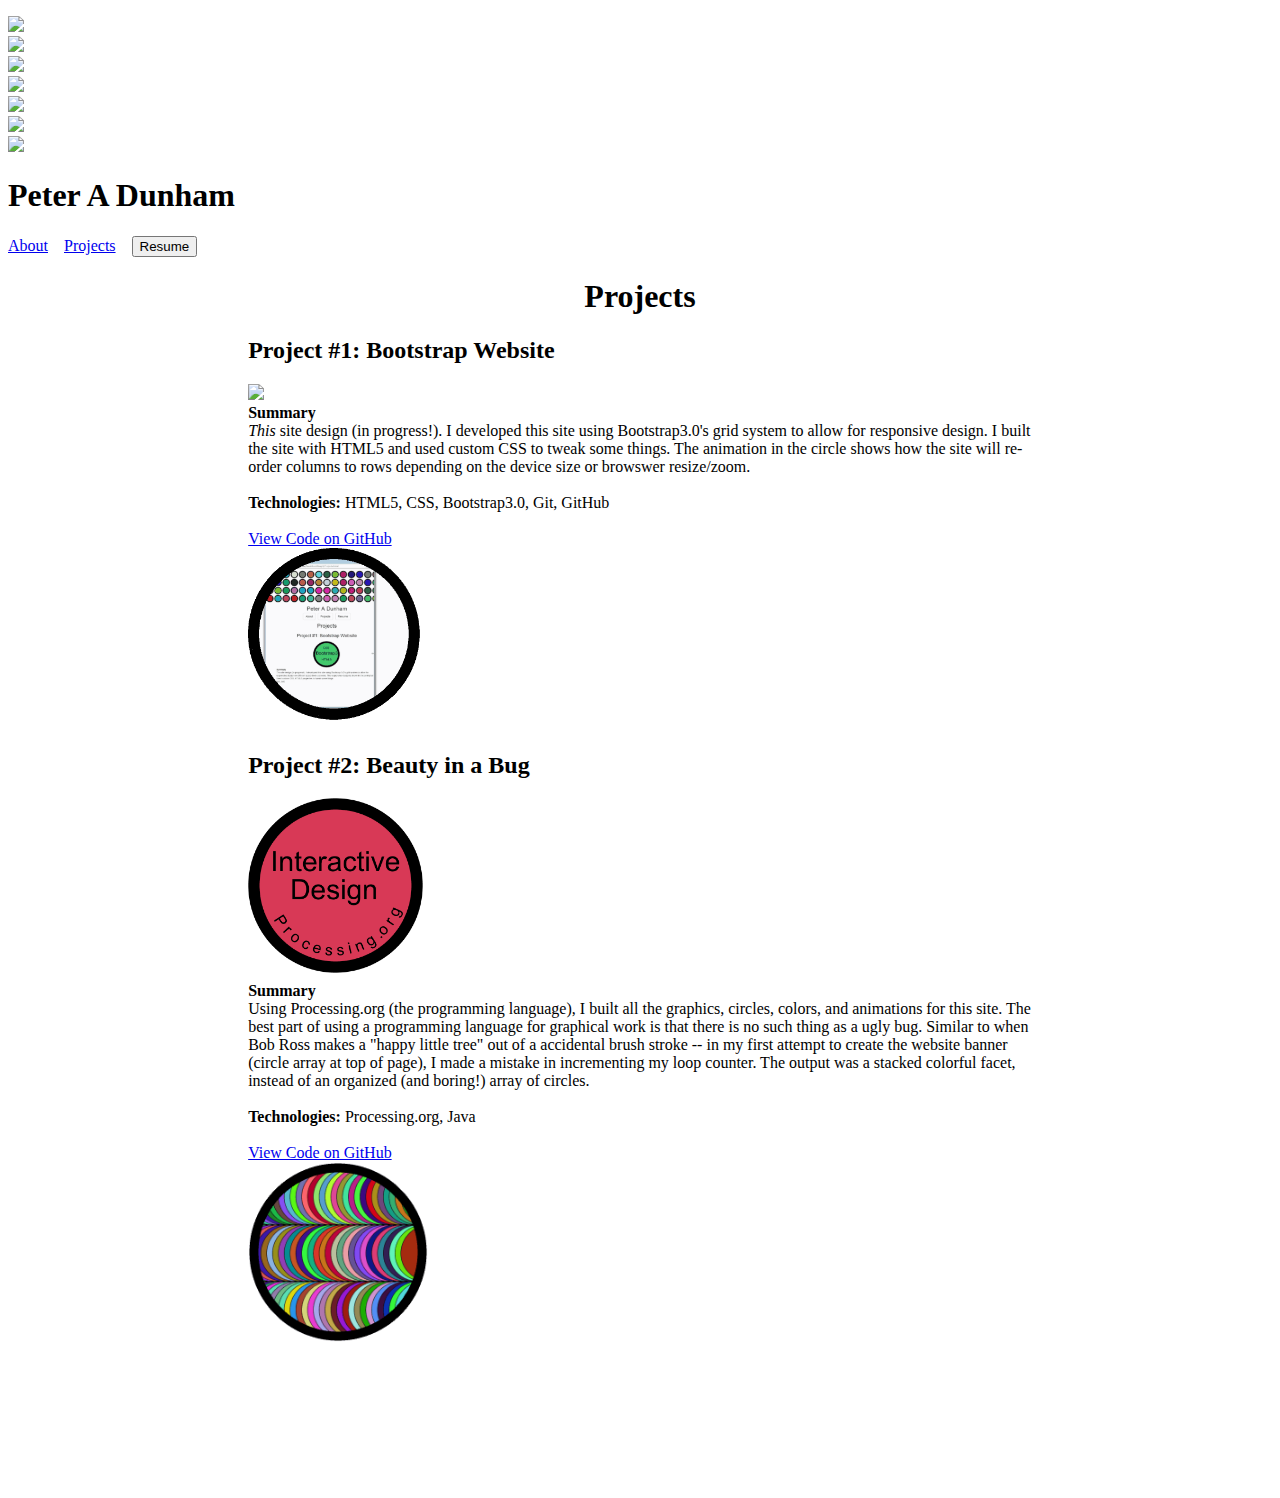
==== Projects.html @ b30ba771 "Project 2 Added" ====
<!DOCTYPE html>
<html lang="en">
<head>
<meta charset="UTF-8">
<meta http-equiv="X-UA-Compatible" content="IE=edge">
<meta name="viewport" content="width=device-width, initial-scale=1">
<title>Peter A Dunham</title>

<!-- Bootstrap -->
<link href="css/bootstrap.css" rel="stylesheet">
<link href="css/custom.css" rel="stylesheet">
<!-- HTML5 shim and Respond.js for IE8 support of HTML5 elements and media queries -->
<!-- WARNING: Respond.js doesn't work if you view the page via file:// -->
<!--[if lt IE 9]>
      <script src="https://oss.maxcdn.com/html5shiv/3.7.2/html5shiv.min.js"></script>
      <script src="https://oss.maxcdn.com/respond/1.4.2/respond.min.js"></script>
    <![endif]-->
</head>
<body>
    <p>
    <p>

<div class="row no-gutter">
    <div class="col-md-4 col-lg-4">
        <div class="visible-lg text-success "><img src="banner.png"></div>
        <div class="visible-md text-warning"><img src="banner.png"></div>
        <div class="visible-xs visible-sm text-danger"><img src="banner.png"></div>
    </div>
    
    <div class="col-md-4 col-lg-4">
        <div class="visible-lg text-success nopadding"><img src="banner.png"></div>
        <div class="visible-md text-warning"><img src="banner.png"></div>
        <!--<div class="visible-xs visible-sm text-danger">Extra Small and Small Devices</div>-->
    
    </div>
    
    <div class="col-md-4 col-lg-4">
        <div class="visible-lg text-success nopadding"><img src="banner.png"></div>
        <div class="visible-md text-warning"><img src="banner.png"></div>
        <!--<div class="visible-xs visible-sm text-danger">Extra Small and Small Devices</div>-->
    </div>
</div> <!--Closing Row-->

<div class="row no-gutter">
 	<div class="col-md-12 col-lg-12 col-sm-12 col-xs-12">
        <h1 class="text-center">Peter A Dunham</h1>
    </div>
        <!--<div class="visible-md"><h2 class="text-center">Peter A Dunham</h2></div>
        <div class="visible-xs visible-sm"><h2 class="text-center">Peter A Dunham</h2>-->
</div>

<div class="row no-gutter">
    <div class="col-md-12 col-lg-12 text-center" >
        <a href="index.html" type="button" class="btn btn-default btn-lg">About</a> &nbsp;&nbsp;        
        <a href="Projects.html" type="button" class="btn btn-default btn-lg">Projects</a> &nbsp;&nbsp
        <button type="button" class="btn btn-default btn-lg">Resume</button>
    </div>     
</div>

<div class="container new-padding"> 
    <div class="row">
 	    <div class="col-md-12 col-lg-12 col-sm-12 col-xs-12">
            <h1 align="center">Projects</h1>
        </div>
   </div>
   
   
   
   <div class="row add-botspace">
 	    <div class="col-md-12 col-lg-12 col-sm-12 col-xs-12">
           <h2 align="left"> <div class="text-center-responsive">Project #1: Bootstrap Website</div></h2>
            
        </div>
   </div>
   
   <div class="row limit">
    <div class="col-md-3 col-lg-3 text-center">
         <img class="project-img" src="Project1.png"/>
        
    </div>
      <div class="col-md-6 col-lg-6 text-left"><strong>Summary</strong><br>
      
      <em>This </em>site design (in progress!).  I developed this site using Bootstrap3.0's grid system to allow for responsive design. I built the site with HTML5 and used custom CSS to tweak some things. The animation in the circle shows how the site will re-order columns to rows depending on the device size or browswer resize/zoom. <br>
      <br>
      <b>Technologies:</b> HTML5, CSS, Bootstrap3.0, Git, GitHub
      <br>
      <br>
      <a href="http://github.com/dunhampa/BasicBootStrap3">View Code on GitHub</a>
      </div>
    <div class="col-md-3 col-lg-3 text-center"><img class="project-img" src="export.gif"/></div>
    
   
    
</div>
   
      <div class="row add-botspace">
 	    <div class="col-md-12 col-lg-12 col-sm-12 col-xs-12">
           <h2 align="left"> <div class="text-center-responsive">Project #2: Beauty in a Bug</div></h2>
            
        </div>
   </div>
     <div class="row limit">
    <div class="col-md-3 col-lg-3 text-center">
         <img class="project-img" src="Project2.png"/>
        
    </div>
      <div class="col-md-6 col-lg-6 text-left"><strong>Summary</strong><br>
      
      Using Processing.org (the programming language), I built all the graphics, circles, colors, and animations for this site.
      The best part of using a programming language for graphical work is that there is no such thing as a ugly bug. Similar to when Bob Ross makes a "happy little tree" out of a accidental brush stroke --  in my first attempt to create the website banner (circle array at top of page), I made a mistake in incrementing my loop counter.  The output was a stacked colorful facet, instead of an organized (and boring!) array of circles.<br>
      <br>
      <b>Technologies:</b> Processing.org, Java
      <br>
      <br>
      <a href="http://github.com/dunhampa/BasicBootStrap3">View Code on GitHub</a>
      </div>
    <div class="col-md-3 col-lg-3 text-center"><img class="project-img" src="export 2.gif"/></div>
    <br>
    <br>
    <br>
   &nbsp;
    
</div>
  
   <br>
    <br>
    <br>
   &nbsp;
   
   
   
   
   </div>   
 





<!-- jQuery (necessary for Bootstrap's JavaScript plugins) --> 
<script src="js/jquery-1.11.3.min.js"></script>

<!-- Include all compiled plugins (below), or include individual files as needed --> 
<script src="js/bootstrap.js"></script>
</body>
</html>
---- css/custom.css ----
/* CSS Document */
img{width: 100%;}

.nopadding {
   padding: 0 !important;
   margin: 0 !important;
}


.row.no-gutter {
  margin-left: 0;
  margin-right: 0;
}

.row.no-gutter [class*='col-']:not(:first-child),
.row.no-gutter [class*='col-']:not(:last-child) {
  padding-right: 0;
  padding-left: 0;
}

.new-padding{
   padding-left: 19% !important;
   padding-right: 19% !important;
}

.p-font{
   font-size: 16px;
   line-height: 2;
}

my-footer{
   font-size: 8px;
   line-height: 1;
}

 .col-sm-height {
    display: table-cell;
    float: none;
    height: 50%;
 }
 
 .project-img {
    max-height: 180px;
    max-width: 180px;
    
}
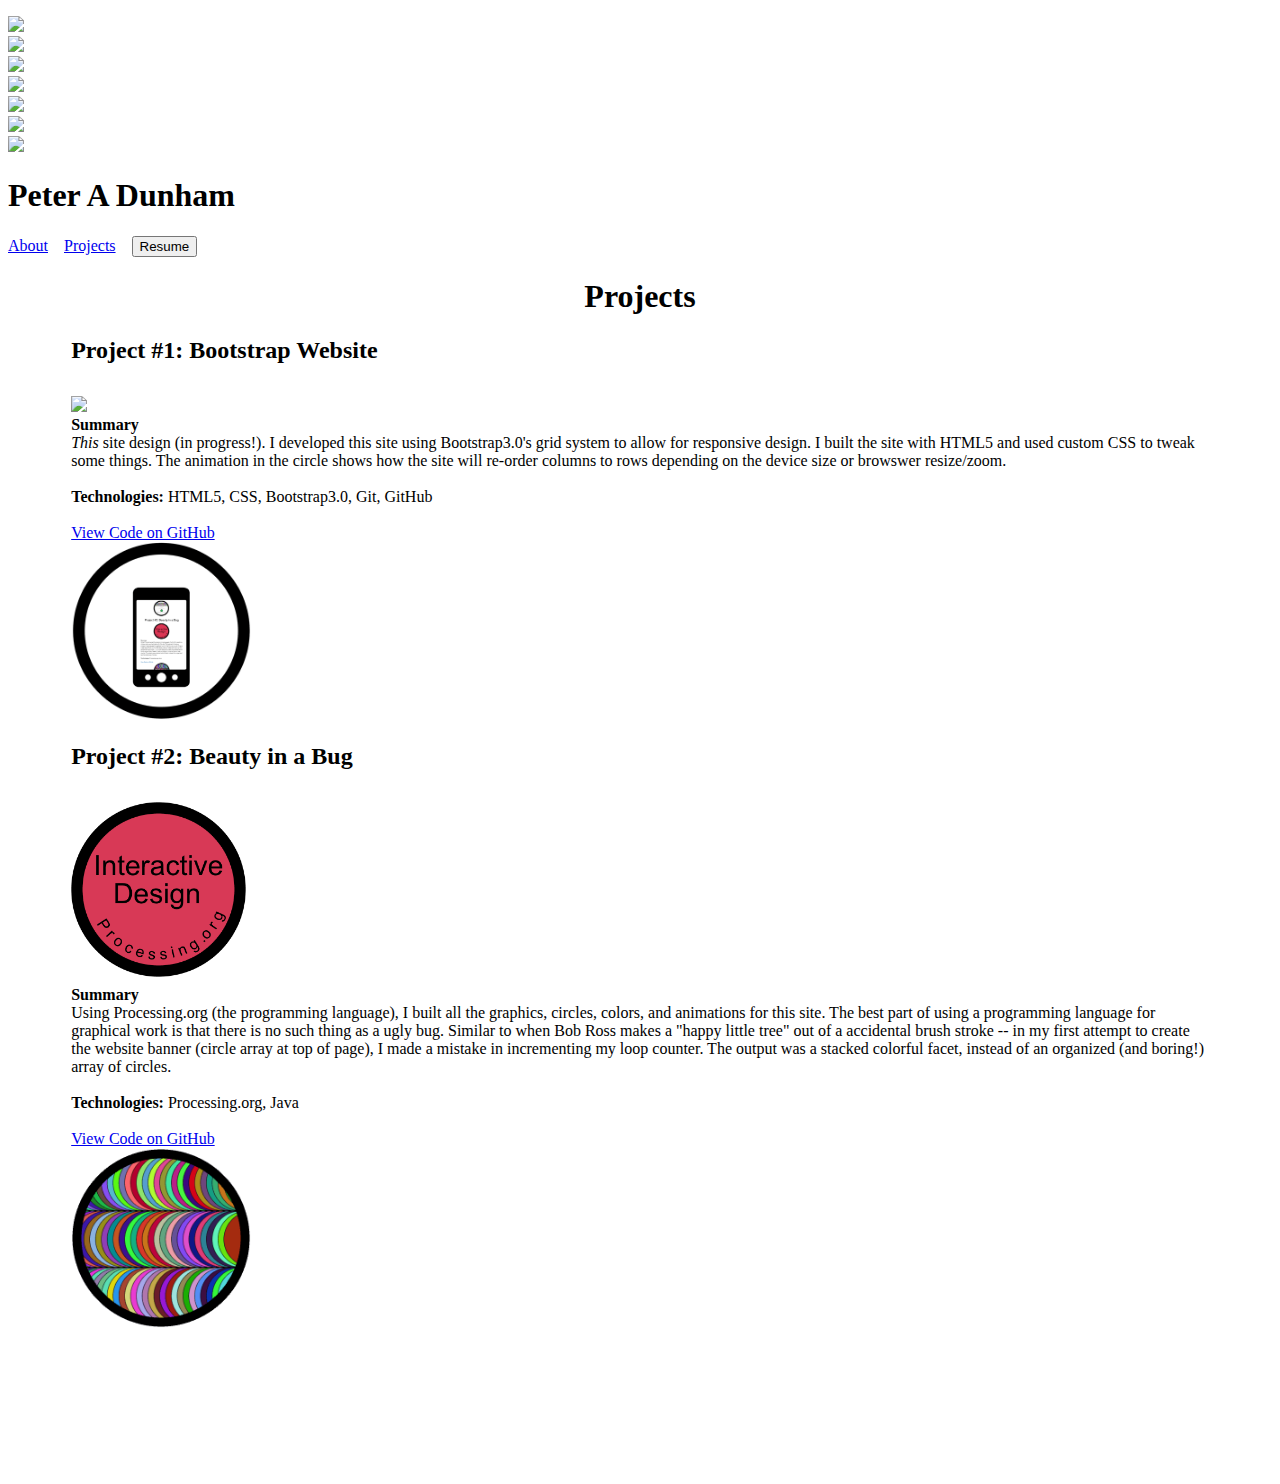
==== commit ad2be627: "Adding gif for project 2" ====
--- a/Projects.html
+++ b/Projects.html
@@ -87,7 +87,9 @@
       <br>
       <a href="http://github.com/dunhampa/BasicBootStrap3">View Code on GitHub</a>
       </div>
-    <div class="col-md-3 col-lg-3 text-center"><img class="project-img" src="export.gif"/></div>
+    <!--<div class="col-md-3 col-lg-3 text-center"><img class="project-img" src="export 4.gif"/></div>-->
+    <div class="col-md-3 col-lg-3 text-center"><img class="project-img" src="testing3.gif"/></div>
+    
     
    
     
@@ -112,9 +114,11 @@
       <b>Technologies:</b> Processing.org, Java
       <br>
       <br>
-      <a href="http://github.com/dunhampa/BasicBootStrap3">View Code on GitHub</a>
+      <a href="https://github.com/dunhampa/Full_Random_Color_Circle">View Code on GitHub</a>
       </div>
     <div class="col-md-3 col-lg-3 text-center"><img class="project-img" src="export 2.gif"/></div>
+    <!--<div class="col-md-3 col-lg-3 text-center"><img class="project-img" src="BadLoopGifTest2.gif"/></div>-->
+    
     <br>
     <br>
     <br>
@@ -137,6 +141,7 @@
 
 
 
+
 <!-- jQuery (necessary for Bootstrap's JavaScript plugins) --> 
 <script src="js/jquery-1.11.3.min.js"></script>
 
--- a/css/custom.css
+++ b/css/custom.css
@@ -19,8 +19,8 @@
 }
 
 .new-padding{
-   padding-left: 19% !important;
-   padding-right: 19% !important;
+   padding-left: 5% !important;
+   padding-right: 5% !important;
 }
 
 .p-font{
@@ -31,6 +31,10 @@
 my-footer{
    font-size: 8px;
    line-height: 1;
+}
+
+.row.add-botspace{
+   padding-bottom:12px !important;
 }
 
  .col-sm-height {
@@ -44,5 +48,49 @@
     max-width: 180px;
     
 }
-	
-  +	/*http://www.bootply.com/66024
+	http://stackoverflow.com/questions/17377379/responsive-text-alignment-in-twitters-bootstrap-2-x
+	*/
+@media (min-width:992px)
+{
+  .text-right-responsive {text-align:right;}
+  .text-center-responsive {text-align:left;}
+} 
+@media (max-width:991px)
+{
+  .text-right {text-align:left;}
+  .text-center-responsive {text-align:center;}
+}
+
+.hi {
+    width: 180px;
+    height: 180px;
+    background-image: url("BiggerSpiriteSmall.png");
+    
+    -webkit-animation: play  4s steps(2) infinite;
+       -moz-animation: play  4s steps(2) infinite;
+        -ms-animation: play  4s steps(2) infinite;
+         -o-animation: play  4s steps(2) infinite;
+            animation: play  4s steps(2) infinite;
+}
+
+@-webkit-keyframes play {
+   from { background-position:    0px; }
+     to { background-position: -360px; }
+}
+
+@-moz-keyframes play {
+   from { background-position:    0px; }
+     to { background-position: -360px; }
+}
+
+
+@-o-keyframes play {
+   from { background-position:    0px; }
+     to { background-position: -360px; }
+}
+
+@keyframes play {
+   from { background-position:    0px; }
+     to { background-position: -360px; }
+}
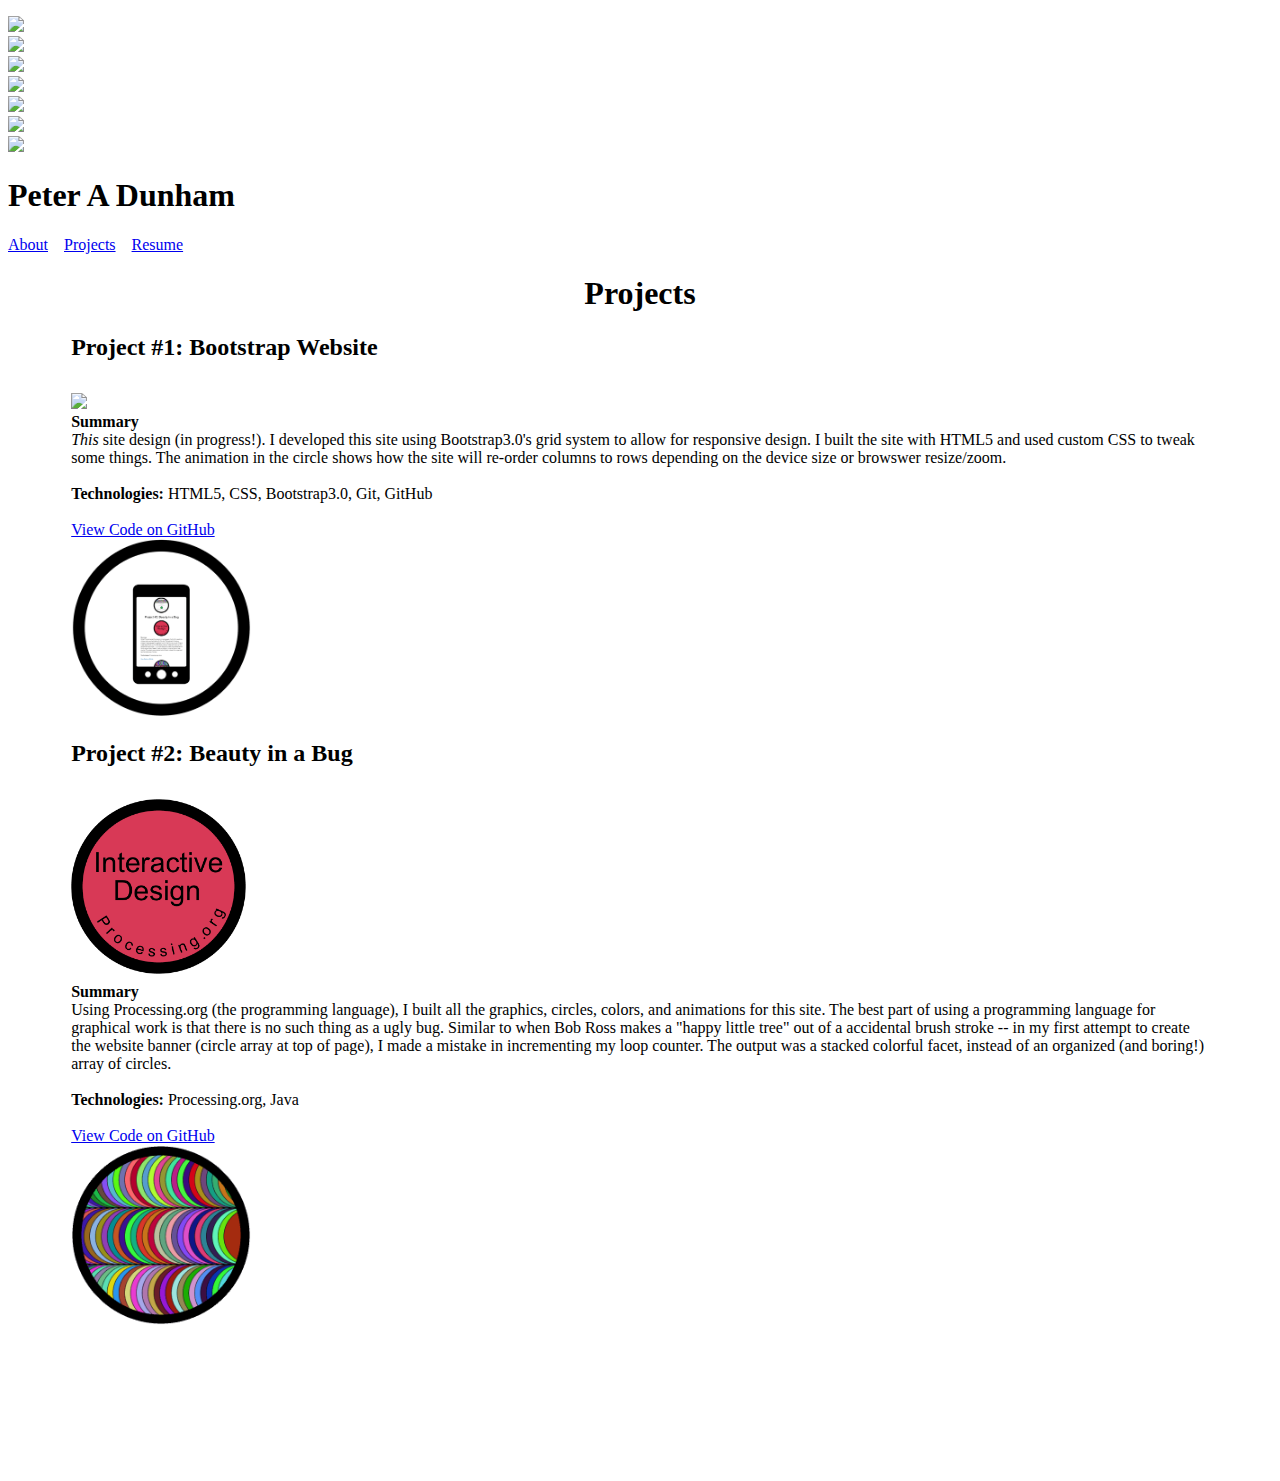
==== commit da768e1f: "adding resume, fixing typo" ====
--- a/Projects.html
+++ b/Projects.html
@@ -53,7 +53,7 @@
     <div class="col-md-12 col-lg-12 text-center" >
         <a href="index.html" type="button" class="btn btn-default btn-lg">About</a> &nbsp;&nbsp;        
         <a href="Projects.html" type="button" class="btn btn-default btn-lg">Projects</a> &nbsp;&nbsp
-        <button type="button" class="btn btn-default btn-lg">Resume</button>
+        <a href="Dunham Peter Resume 2016.pdf" type="button" class="btn btn-default btn-lg">Resume</a>
     </div>     
 </div>
 
@@ -114,7 +114,7 @@
       <b>Technologies:</b> Processing.org, Java
       <br>
       <br>
-      <a href="https://github.com/dunhampa/Full_Random_Color_Circle">View Code on GitHub</a>
+      <a href="https://github.com/dunhampa/Processing-Projects">View Code on GitHub</a>
       </div>
     <div class="col-md-3 col-lg-3 text-center"><img class="project-img" src="export 2.gif"/></div>
     <!--<div class="col-md-3 col-lg-3 text-center"><img class="project-img" src="BadLoopGifTest2.gif"/></div>-->
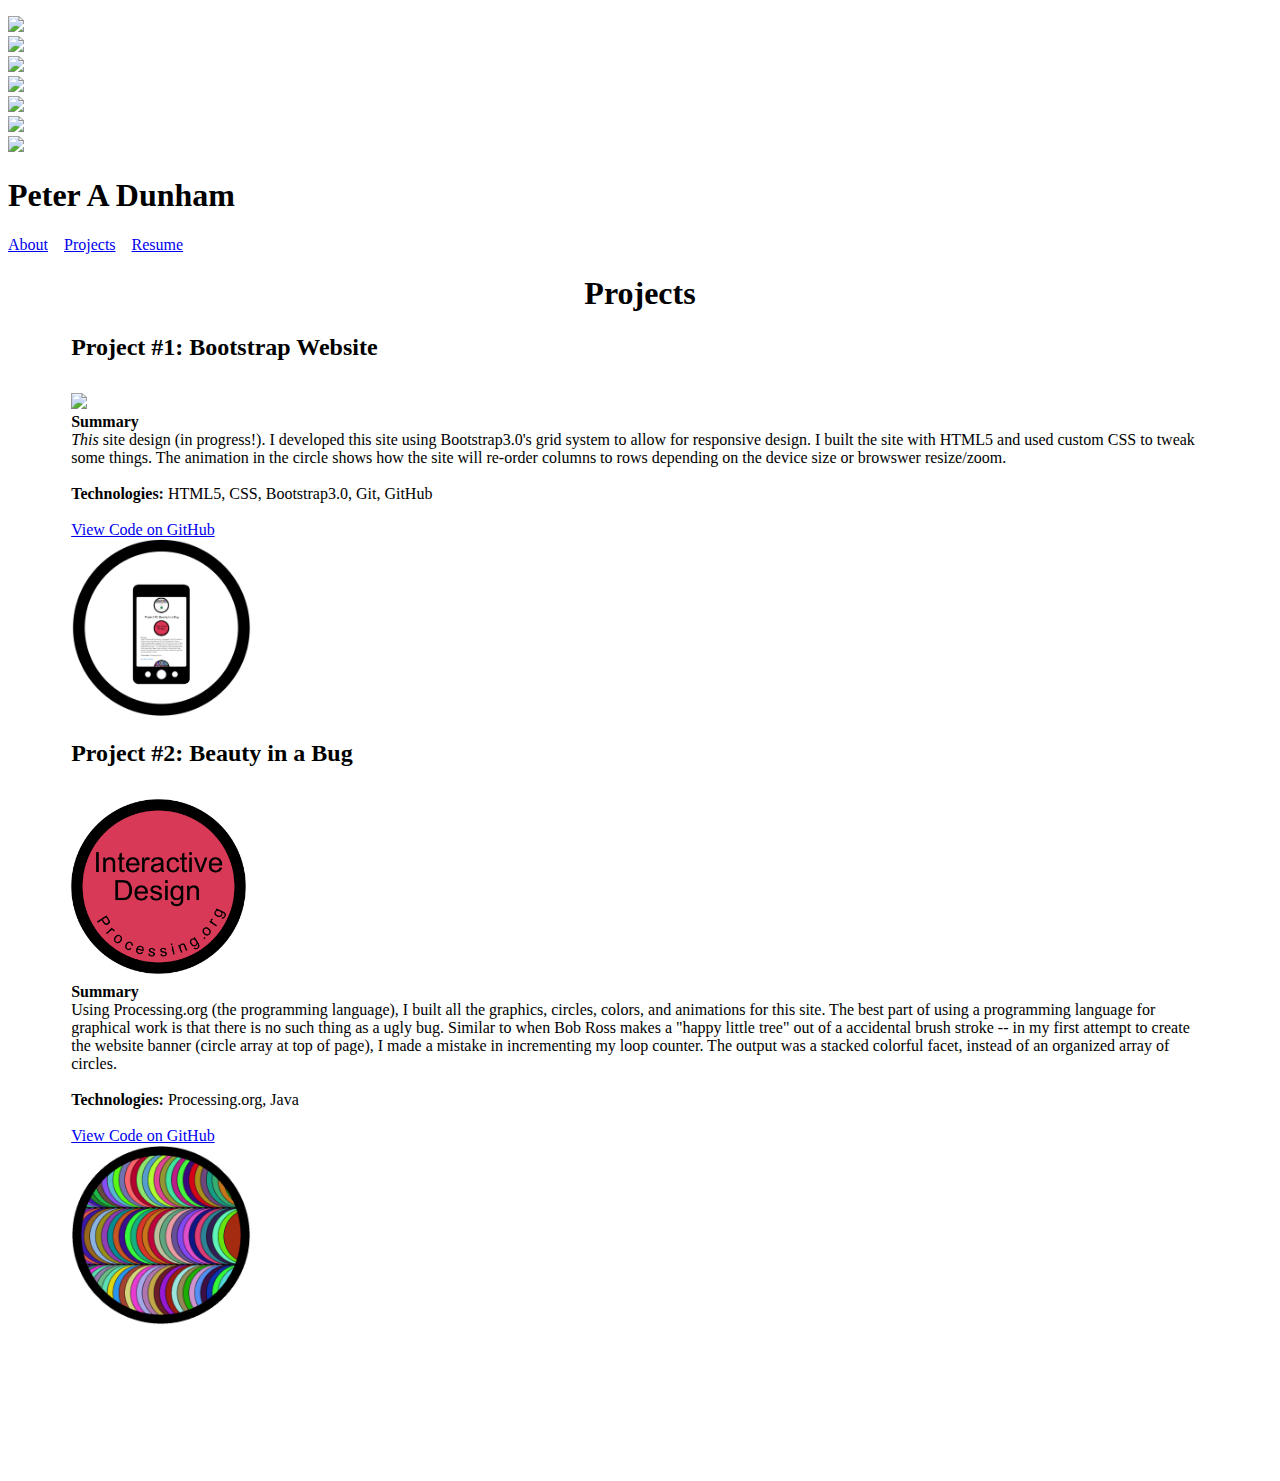
==== commit 89491750: "some text" ====
--- a/Projects.html
+++ b/Projects.html
@@ -109,7 +109,7 @@
       <div class="col-md-6 col-lg-6 text-left"><strong>Summary</strong><br>
       
       Using Processing.org (the programming language), I built all the graphics, circles, colors, and animations for this site.
-      The best part of using a programming language for graphical work is that there is no such thing as a ugly bug. Similar to when Bob Ross makes a "happy little tree" out of a accidental brush stroke --  in my first attempt to create the website banner (circle array at top of page), I made a mistake in incrementing my loop counter.  The output was a stacked colorful facet, instead of an organized (and boring!) array of circles.<br>
+      The best part of using a programming language for graphical work is that there is no such thing as a ugly bug. Similar to when Bob Ross makes a "happy little tree" out of a accidental brush stroke --  in my first attempt to create the website banner (circle array at top of page), I made a mistake in incrementing my loop counter.  The output was a stacked colorful facet, instead of an organized array of circles.<br>
       <br>
       <b>Technologies:</b> Processing.org, Java
       <br>
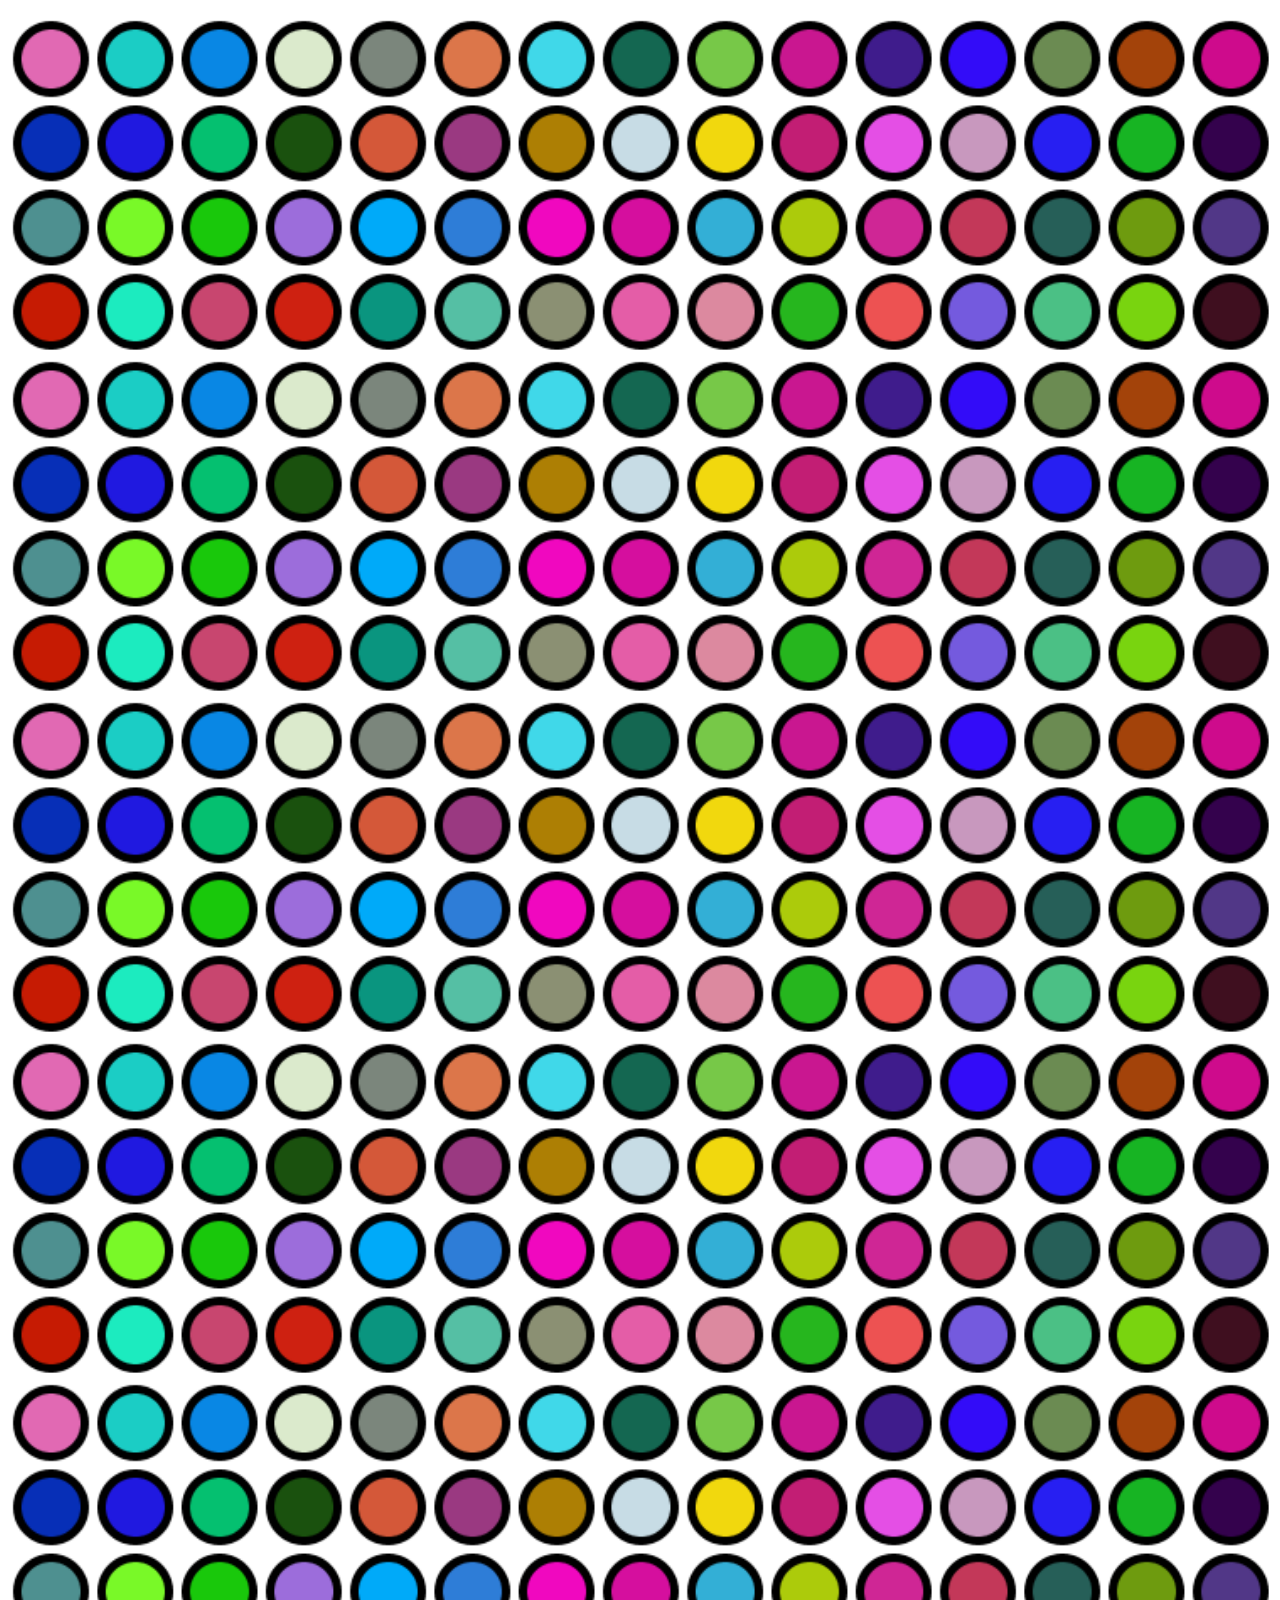
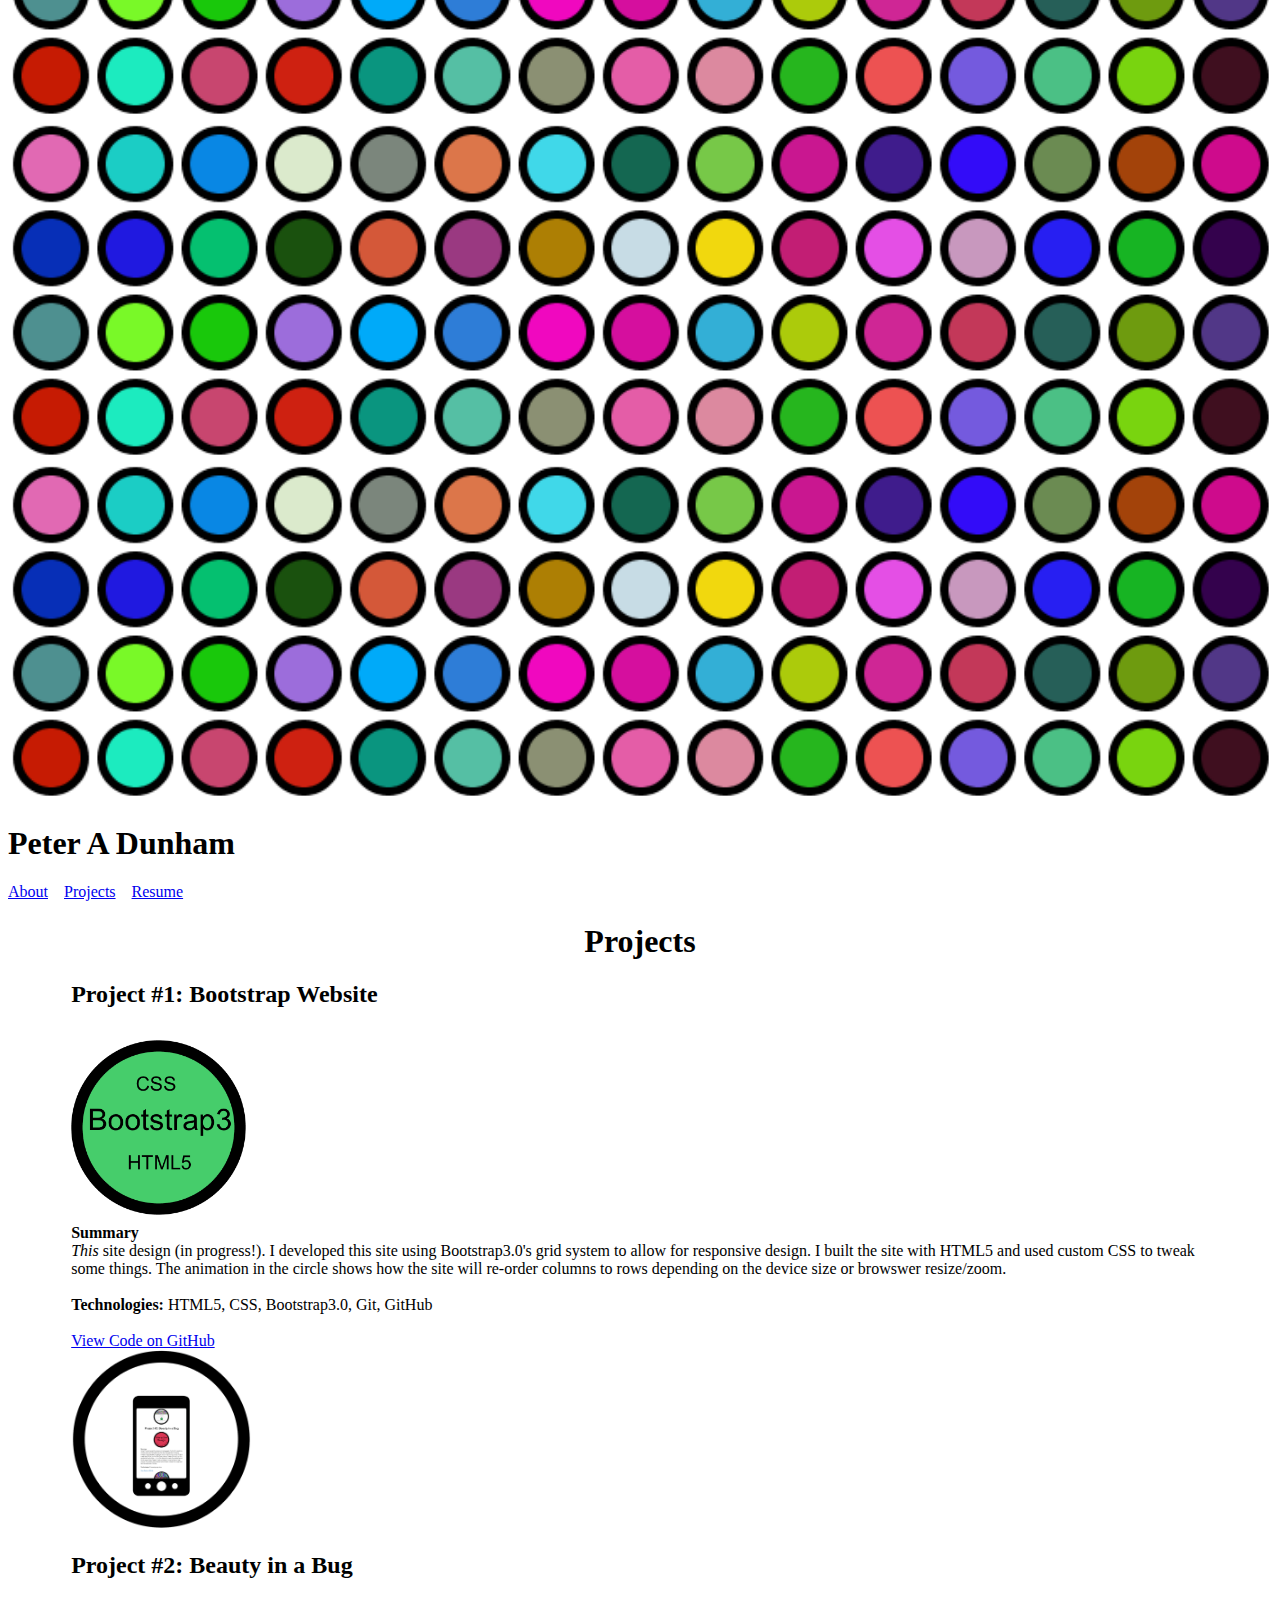
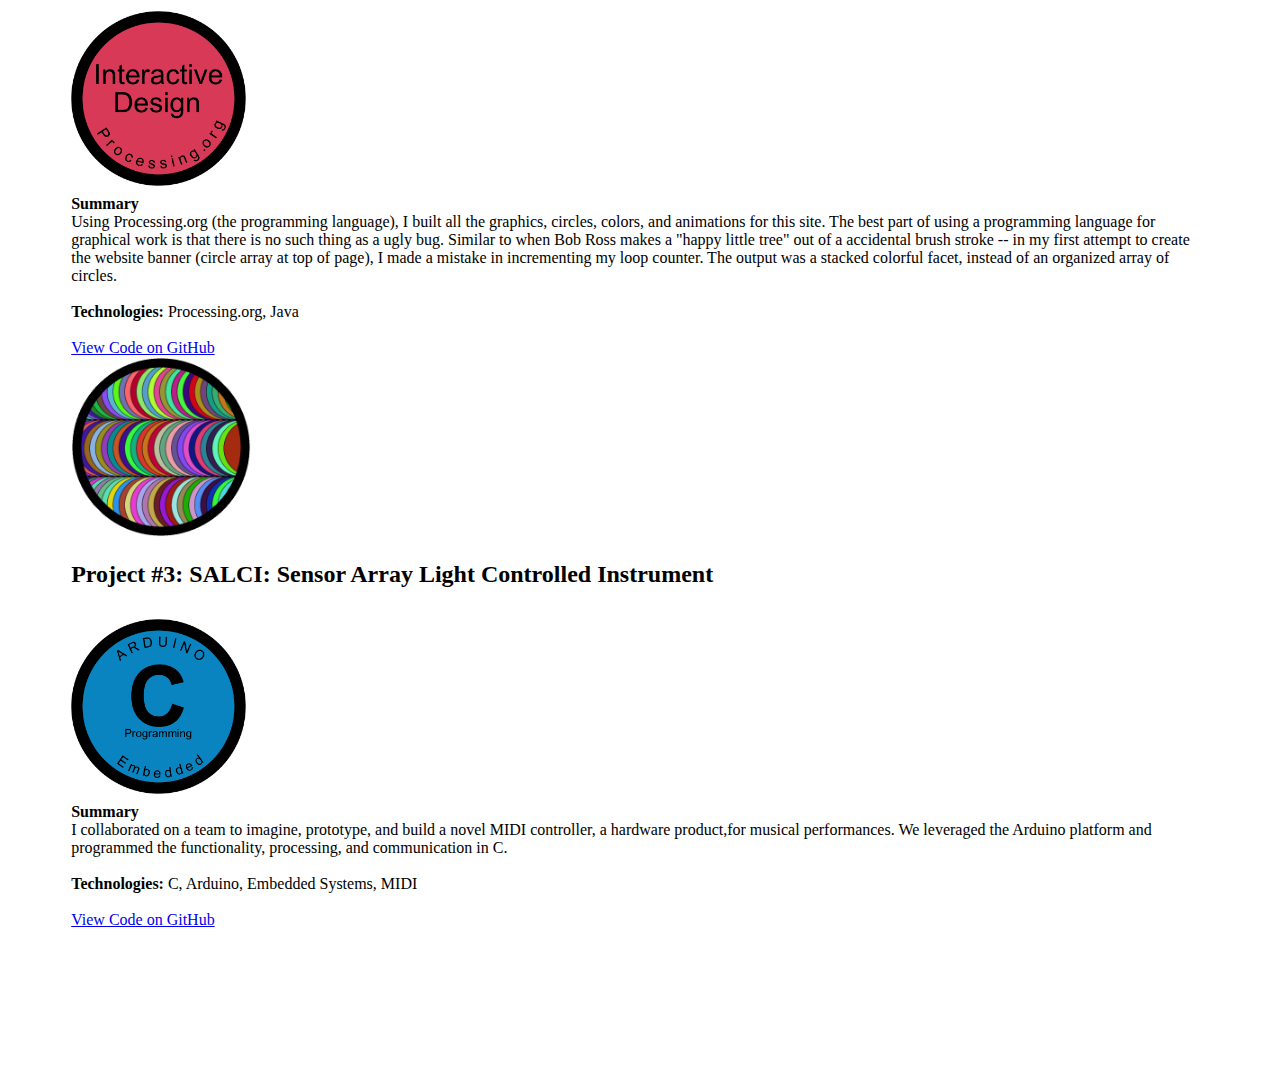
==== commit 73322fb6: "cleaning up file directory structure" ====
--- a/Projects.html
+++ b/Projects.html
@@ -22,21 +22,21 @@
 
 <div class="row no-gutter">
     <div class="col-md-4 col-lg-4">
-        <div class="visible-lg text-success "><img src="banner.png"></div>
-        <div class="visible-md text-warning"><img src="banner.png"></div>
-        <div class="visible-xs visible-sm text-danger"><img src="banner.png"></div>
+        <div class="visible-lg text-success "><img src="content/banner.png"></div>
+        <div class="visible-md text-warning"><img src="content/banner.png"></div>
+        <div class="visible-xs visible-sm text-danger"><img src="content/banner.png"></div>
     </div>
-    
+
     <div class="col-md-4 col-lg-4">
-        <div class="visible-lg text-success nopadding"><img src="banner.png"></div>
-        <div class="visible-md text-warning"><img src="banner.png"></div>
+        <div class="visible-lg text-success nopadding"><img src="content/banner.png"></div>
+        <div class="visible-md text-warning"><img src="content/banner.png"></div>
         <!--<div class="visible-xs visible-sm text-danger">Extra Small and Small Devices</div>-->
-    
+
     </div>
-    
+
     <div class="col-md-4 col-lg-4">
-        <div class="visible-lg text-success nopadding"><img src="banner.png"></div>
-        <div class="visible-md text-warning"><img src="banner.png"></div>
+        <div class="visible-lg text-success nopadding"><img src="content/banner.png"></div>
+        <div class="visible-md text-warning"><img src="content/banner.png"></div>
         <!--<div class="visible-xs visible-sm text-danger">Extra Small and Small Devices</div>-->
     </div>
 </div> <!--Closing Row-->
@@ -51,35 +51,35 @@
 
 <div class="row no-gutter">
     <div class="col-md-12 col-lg-12 text-center" >
-        <a href="index.html" type="button" class="btn btn-default btn-lg">About</a> &nbsp;&nbsp;        
+        <a href="index.html" type="button" class="btn btn-default btn-lg">About</a> &nbsp;&nbsp;
         <a href="Projects.html" type="button" class="btn btn-default btn-lg">Projects</a> &nbsp;&nbsp
         <a href="Dunham Peter Resume 2016.pdf" type="button" class="btn btn-default btn-lg">Resume</a>
-    </div>     
+    </div>
 </div>
 
-<div class="container new-padding"> 
+<div class="container new-padding">
     <div class="row">
  	    <div class="col-md-12 col-lg-12 col-sm-12 col-xs-12">
             <h1 align="center">Projects</h1>
         </div>
    </div>
-   
-   
-   
+
+
+
    <div class="row add-botspace">
  	    <div class="col-md-12 col-lg-12 col-sm-12 col-xs-12">
            <h2 align="left"> <div class="text-center-responsive">Project #1: Bootstrap Website</div></h2>
-            
+
         </div>
    </div>
-   
+
    <div class="row limit">
     <div class="col-md-3 col-lg-3 text-center">
-         <img class="project-img" src="Project1.png"/>
-        
+         <img class="project-img" src="content/project_circles/Project1.png"/>
+
     </div>
       <div class="col-md-6 col-lg-6 text-left"><strong>Summary</strong><br>
-      
+
       <em>This </em>site design (in progress!).  I developed this site using Bootstrap3.0's grid system to allow for responsive design. I built the site with HTML5 and used custom CSS to tweak some things. The animation in the circle shows how the site will re-order columns to rows depending on the device size or browswer resize/zoom. <br>
       <br>
       <b>Technologies:</b> HTML5, CSS, Bootstrap3.0, Git, GitHub
@@ -88,26 +88,26 @@
       <a href="http://github.com/dunhampa/BasicBootStrap3">View Code on GitHub</a>
       </div>
     <!--<div class="col-md-3 col-lg-3 text-center"><img class="project-img" src="export 4.gif"/></div>-->
-    <div class="col-md-3 col-lg-3 text-center"><img class="project-img" src="testing3.gif"/></div>
-    
-    
-   
-    
+    <div class="col-md-3 col-lg-3 text-center"><img class="project-img" src="content/project_examples/Project1-Example.gif"/></div>
+
+
+
+
 </div>
-   
+
       <div class="row add-botspace">
  	    <div class="col-md-12 col-lg-12 col-sm-12 col-xs-12">
            <h2 align="left"> <div class="text-center-responsive">Project #2: Beauty in a Bug</div></h2>
-            
+
         </div>
    </div>
      <div class="row limit">
     <div class="col-md-3 col-lg-3 text-center">
-         <img class="project-img" src="Project2.png"/>
-        
+         <img class="project-img" src="content/project_circles/Project2.png"/>
+
     </div>
       <div class="col-md-6 col-lg-6 text-left"><strong>Summary</strong><br>
-      
+
       Using Processing.org (the programming language), I built all the graphics, circles, colors, and animations for this site.
       The best part of using a programming language for graphical work is that there is no such thing as a ugly bug. Similar to when Bob Ross makes a "happy little tree" out of a accidental brush stroke --  in my first attempt to create the website banner (circle array at top of page), I made a mistake in incrementing my loop counter.  The output was a stacked colorful facet, instead of an organized array of circles.<br>
       <br>
@@ -116,36 +116,78 @@
       <br>
       <a href="https://github.com/dunhampa/Processing-Projects">View Code on GitHub</a>
       </div>
-    <div class="col-md-3 col-lg-3 text-center"><img class="project-img" src="export 2.gif"/></div>
+    <div class="col-md-3 col-lg-3 text-center"><img class="project-img" src="content/project_examples/Project2-Example.gif"/></div>
     <!--<div class="col-md-3 col-lg-3 text-center"><img class="project-img" src="BadLoopGifTest2.gif"/></div>-->
-    
-    <br>
-    <br>
-    <br>
-   &nbsp;
-    
-</div>
-  
-   <br>
-    <br>
-    <br>
-   &nbsp;
-   
-   
-   
-   
-   </div>   
- 
+
+
+  </div>
+
+        <div class="row add-botspace">
+   	    <div class="col-md-12 col-lg-12 col-sm-12 col-xs-12">
+             <h2 align="left"> <div class="text-center-responsive">Project #3: SALCI: Sensor Array Light Controlled Instrument</div></h2>
+
+          </div>
+     </div>
+       <div class="row limit">
+      <div class="col-md-3 col-lg-3 text-center">
+           <img class="project-img" src="content/project_circles/Project3.png"/>
+
+      </div>
+        <div class="col-md-6 col-lg-6 text-left"><strong>Summary</strong><br>
+
+         I collaborated on a team to imagine, prototype, and build a novel MIDI controller, a hardware product,for musical performances. We leveraged the Arduino platform
+         and programmed the functionality, processing, and communication in C.  <br>
+        <br>
+        <b>Technologies:</b> C, Arduino, Embedded Systems, MIDI
+        <br>
+        <br>
+        <a href="https://github.com/dunhampa/SALCI">View Code on GitHub</a>
+        </div>
 
 
 
 
 
 
-<!-- jQuery (necessary for Bootstrap's JavaScript plugins) --> 
+
+
+
+
+
+
+
+
+
+
+
+
+    <br>
+    <br>
+    <br>
+   &nbsp;
+
+</div>
+
+   <br>
+    <br>
+    <br>
+   &nbsp;
+
+
+
+
+   </div>
+
+
+
+
+
+
+
+<!-- jQuery (necessary for Bootstrap's JavaScript plugins) -->
 <script src="js/jquery-1.11.3.min.js"></script>
 
-<!-- Include all compiled plugins (below), or include individual files as needed --> 
+<!-- Include all compiled plugins (below), or include individual files as needed -->
 <script src="js/bootstrap.js"></script>
 </body>
 </html>
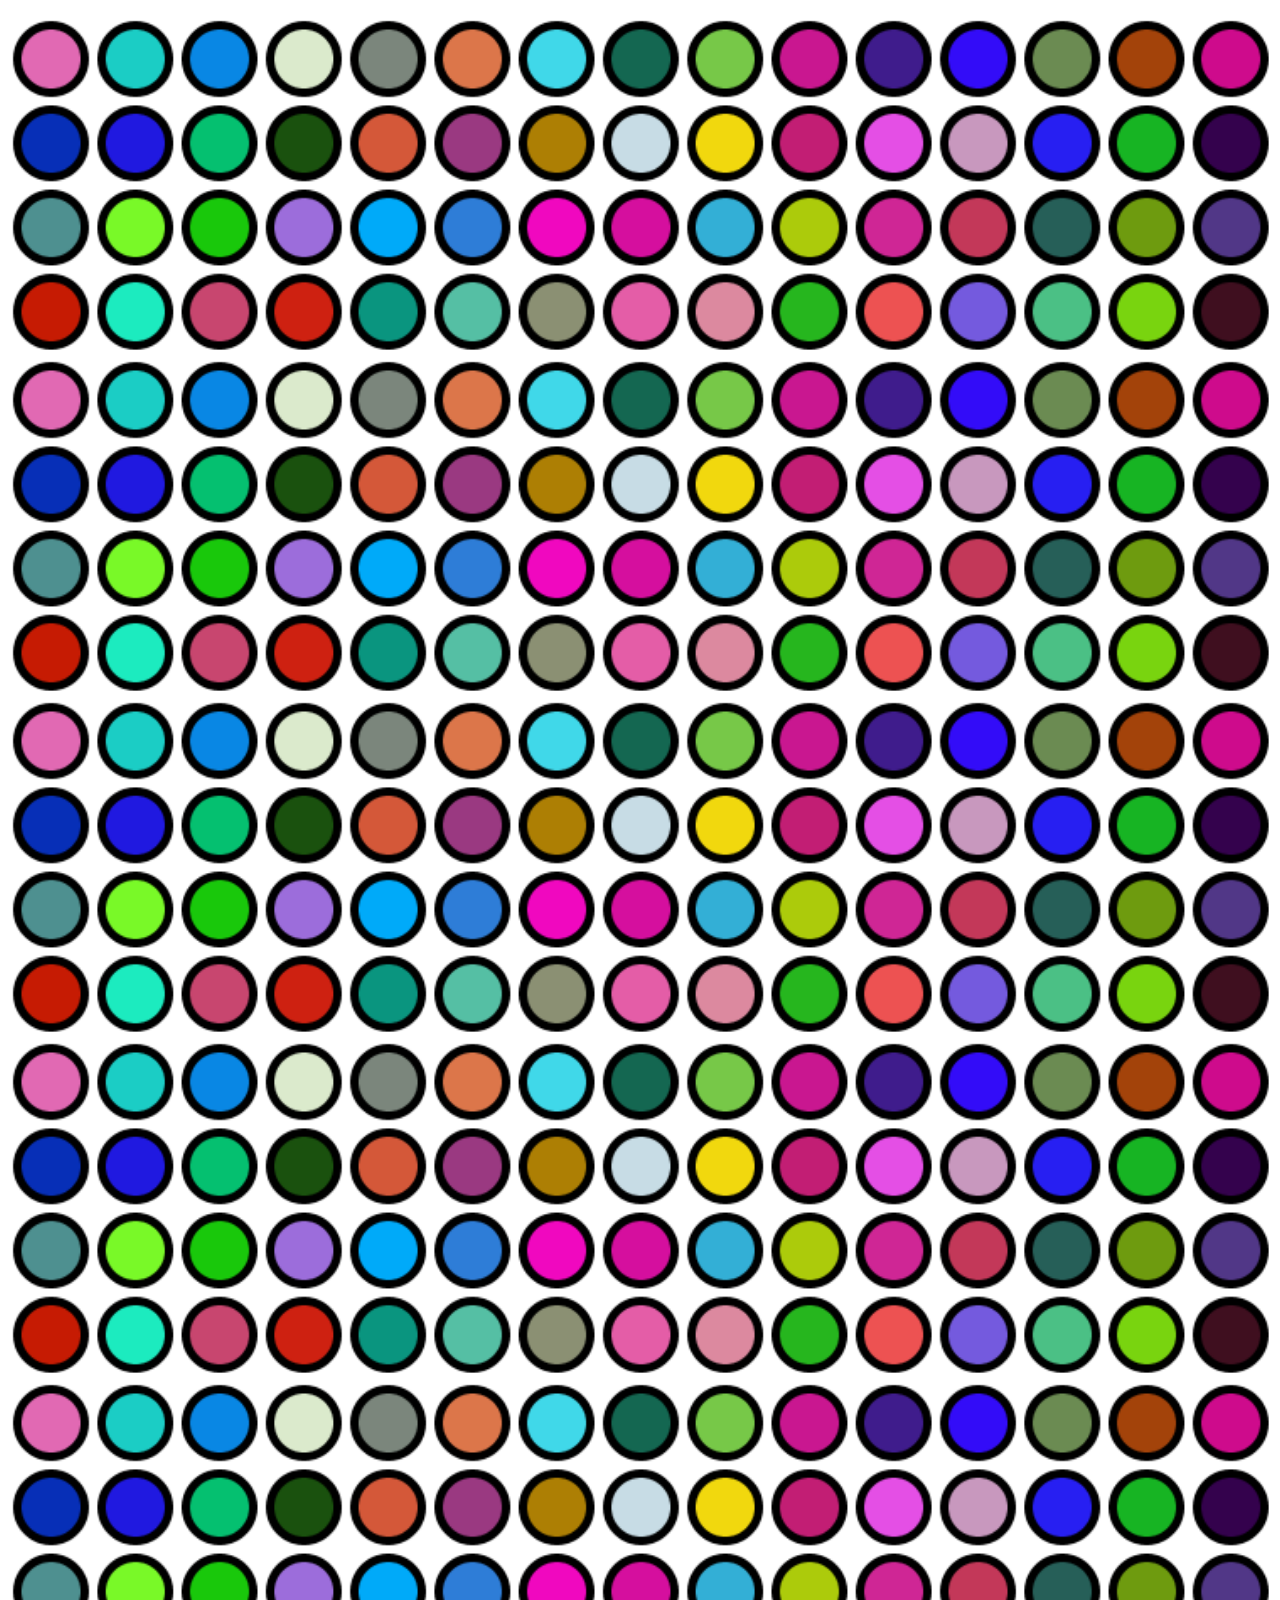
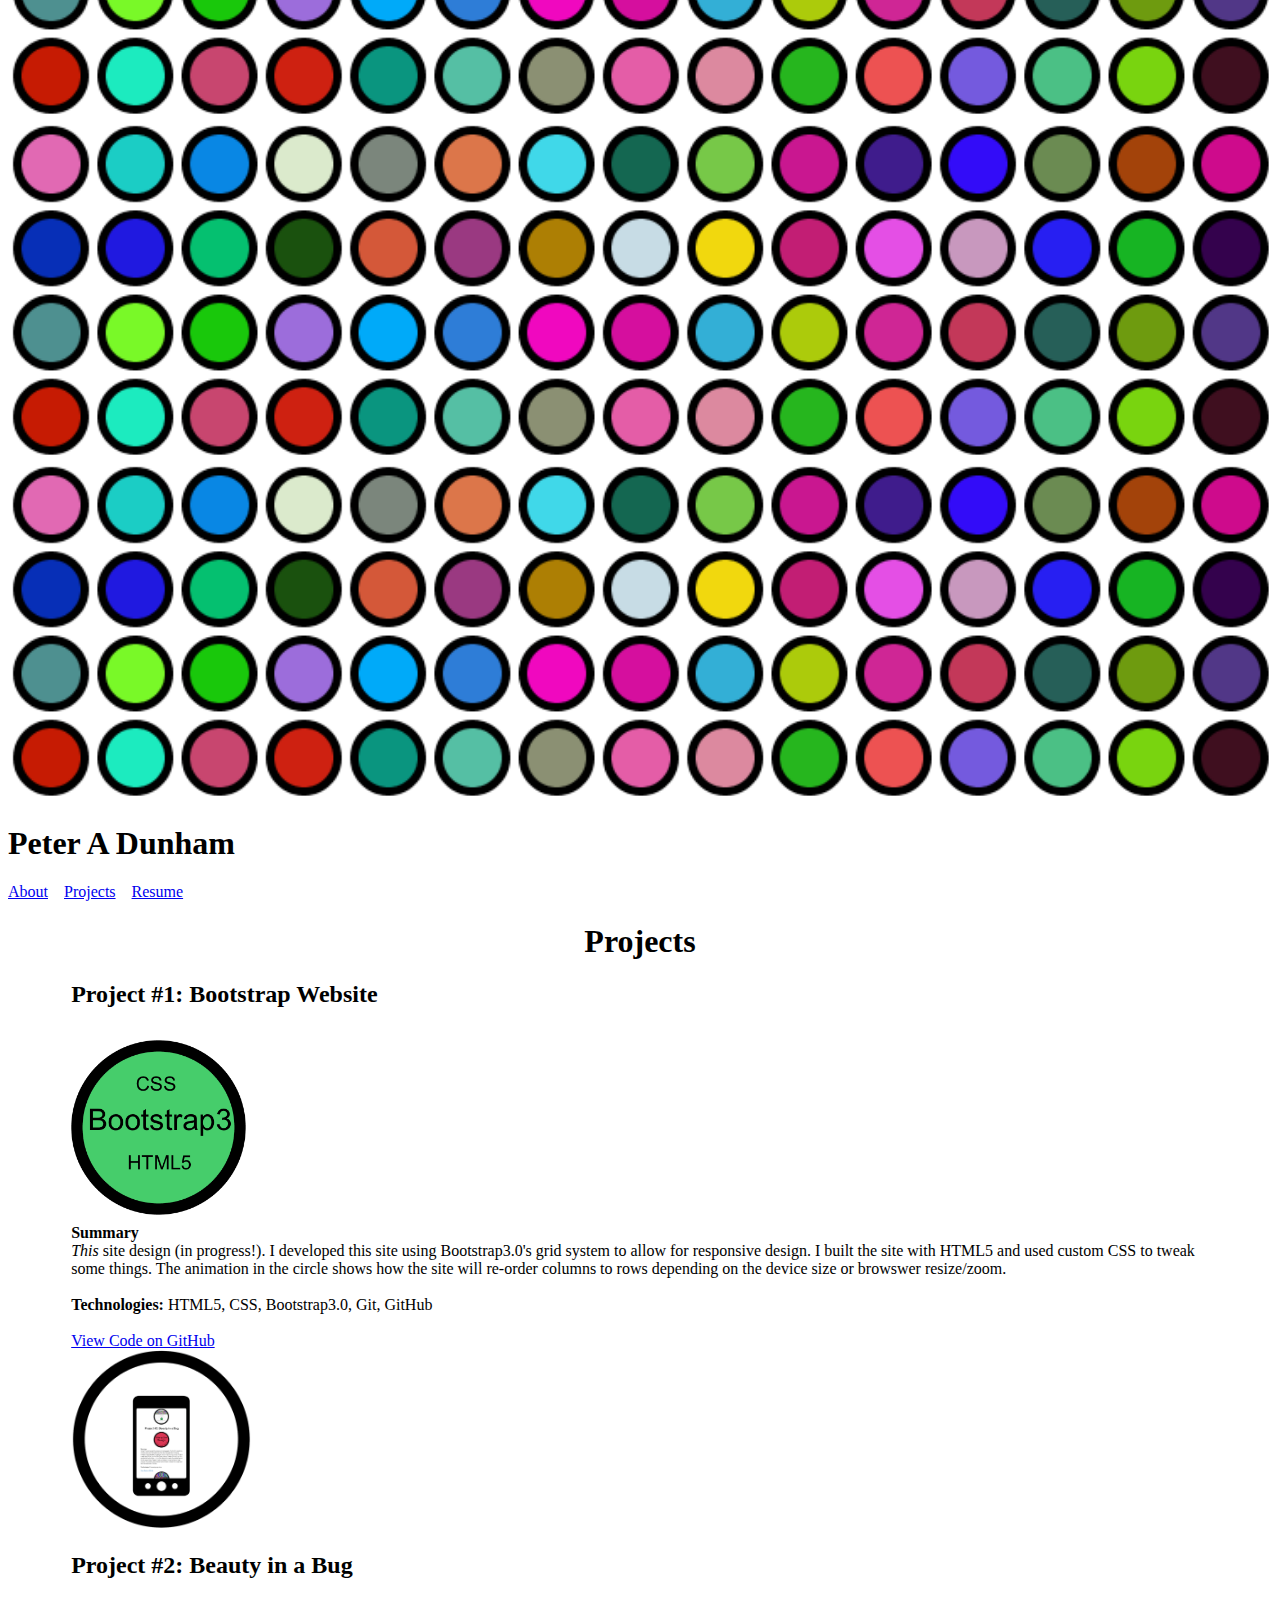
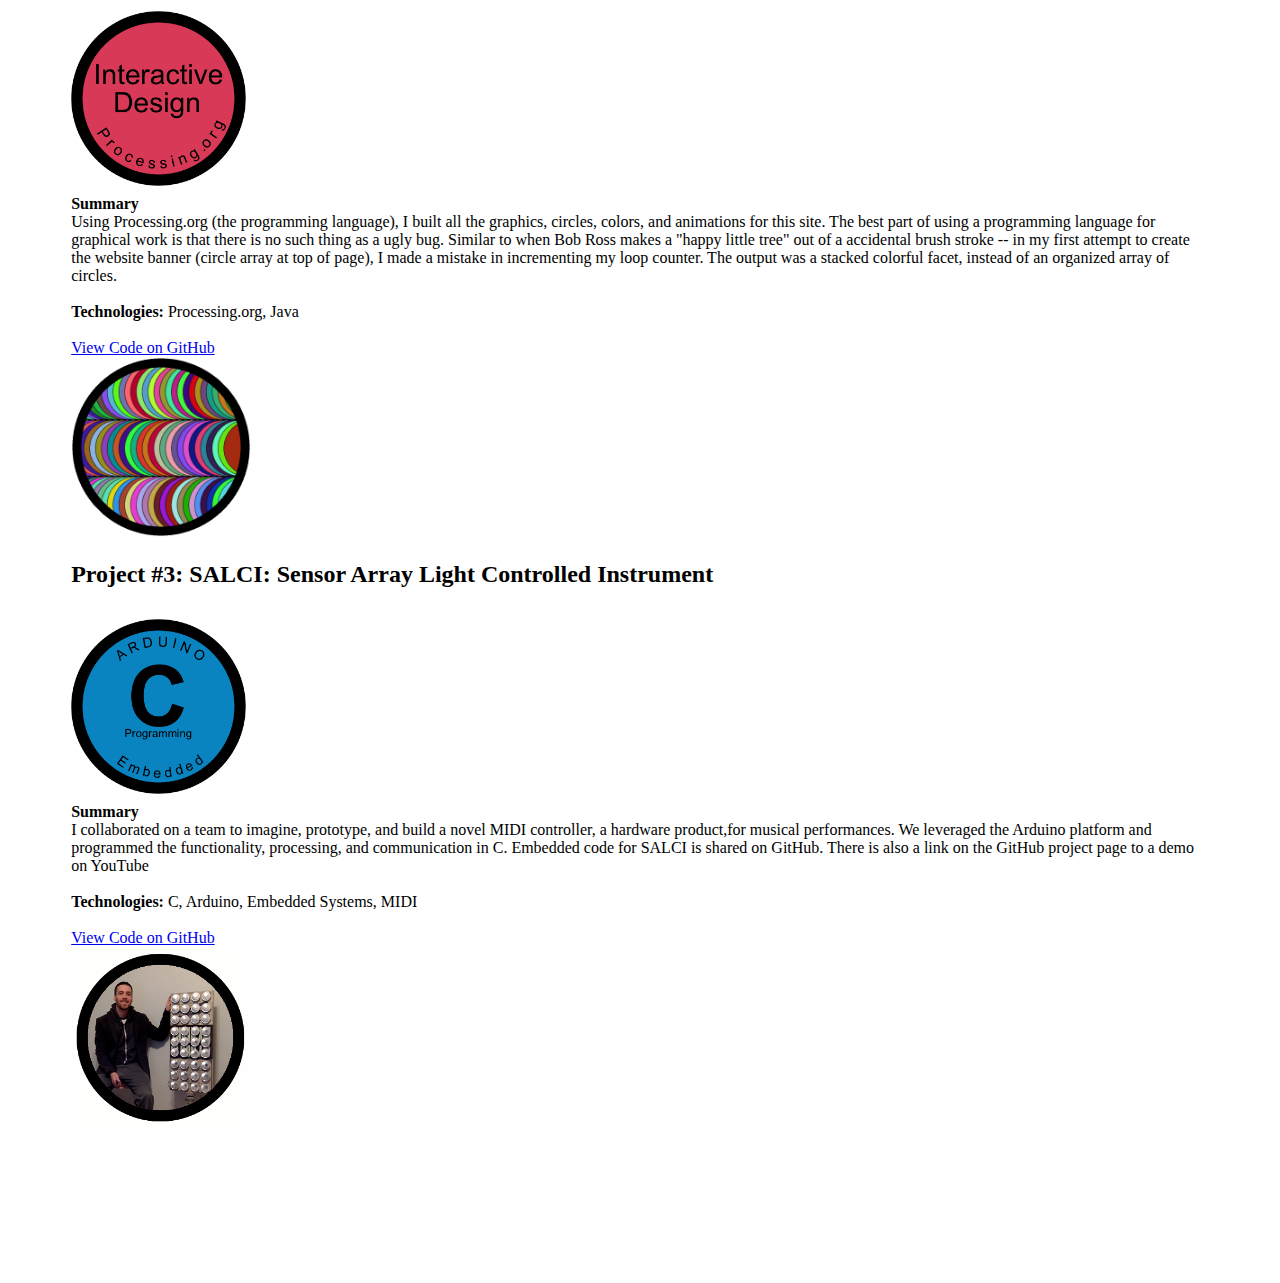
==== commit 05b69b74: "adding SALCI updates" ====
--- a/Projects.html
+++ b/Projects.html
@@ -85,7 +85,7 @@
       <b>Technologies:</b> HTML5, CSS, Bootstrap3.0, Git, GitHub
       <br>
       <br>
-      <a href="http://github.com/dunhampa/BasicBootStrap3">View Code on GitHub</a>
+      <a href="http://github.com/dunhampa/portfolio">View Code on GitHub</a>
       </div>
     <!--<div class="col-md-3 col-lg-3 text-center"><img class="project-img" src="export 4.gif"/></div>-->
     <div class="col-md-3 col-lg-3 text-center"><img class="project-img" src="content/project_examples/Project1-Example.gif"/></div>
@@ -136,14 +136,14 @@
         <div class="col-md-6 col-lg-6 text-left"><strong>Summary</strong><br>
 
          I collaborated on a team to imagine, prototype, and build a novel MIDI controller, a hardware product,for musical performances. We leveraged the Arduino platform
-         and programmed the functionality, processing, and communication in C.  <br>
+         and programmed the functionality, processing, and communication in C. Embedded code for SALCI is shared on GitHub. There is also a link on the GitHub project page to a demo on YouTube <br>
         <br>
         <b>Technologies:</b> C, Arduino, Embedded Systems, MIDI
         <br>
         <br>
         <a href="https://github.com/dunhampa/SALCI">View Code on GitHub</a>
         </div>
-
+<div class="col-md-3 col-lg-3 text-center"><img class="project-img" src="content/project_examples/Project3-Example.png"/></div>
 
 
 
